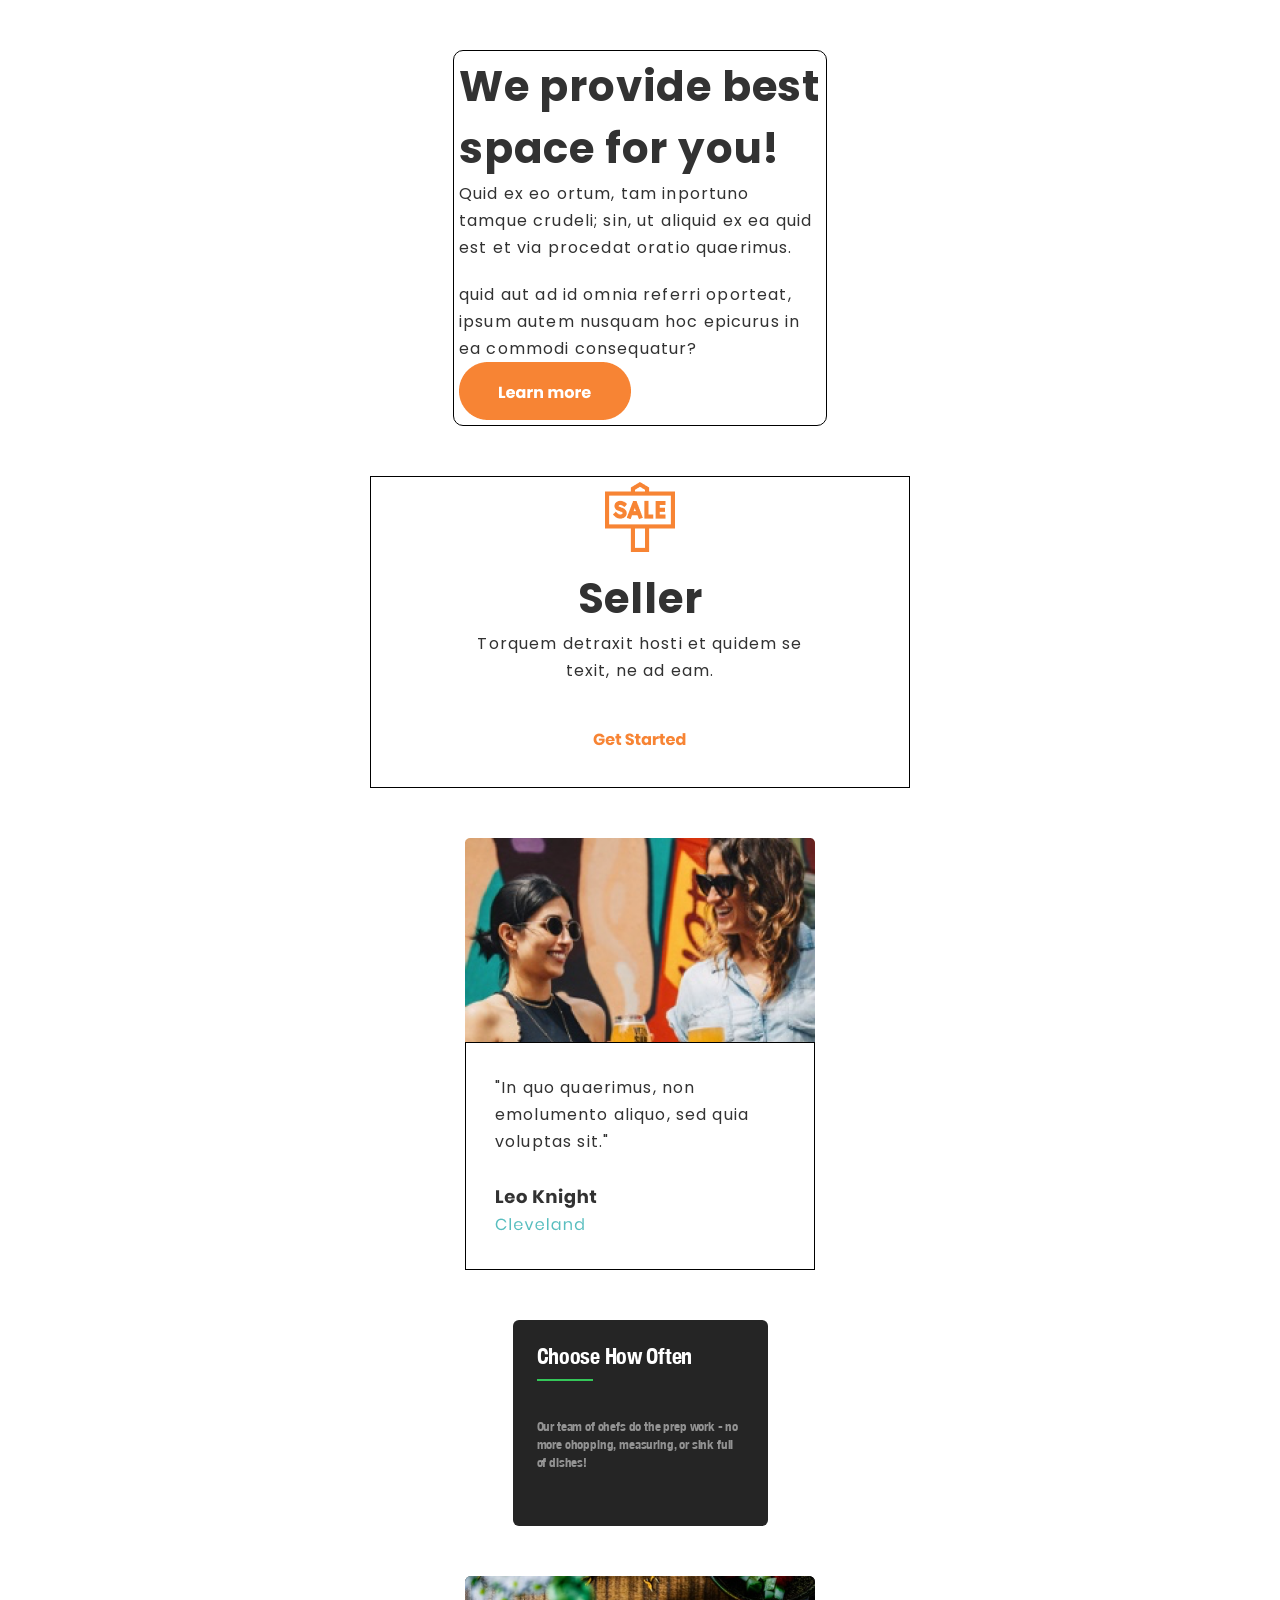
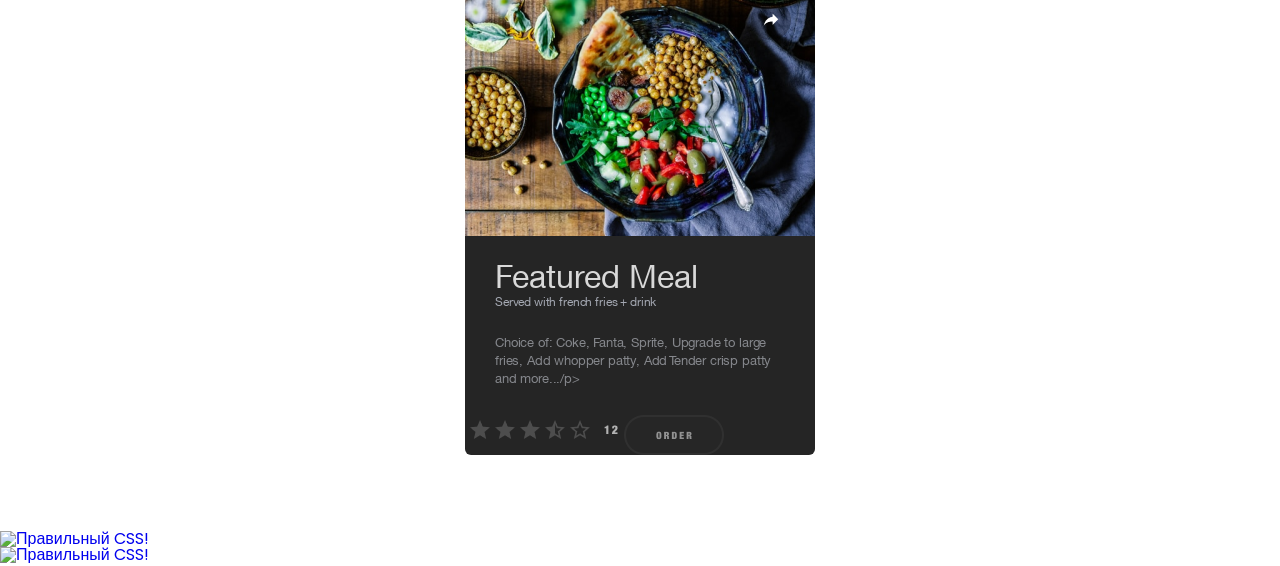
==== index.html @ 25d1089a "Add files via upload" ====
<!DOCTYPE html>
<html lang="en">

<head>
	<meta charset="UTF-8">
	<meta http-equiv="X-UA-Compatible" content="IE=edge">
	<link rel="stylesheet" href="css/style.css">
	<meta name="viewport" content="width=device-width, initial-scale=1.0">
	<title>practice_2</title>
</head>

<body>
	<div class="wrapper">
		<header class="header"></header>
		<main class="main">
			<div class="we">
				<div class="blockone">
					<div class="contentone">
						<h1 class="titleone">We provide best space for you!</h1>
						<div class="texteone">
							<p class="ouid">Quid ex eo ortum, tam inportuno tamque crudeli; sin, ut aliquid ex ea quid est et
								via
								procedat oratio quaerimus.</p>
						</div>
						<div class="texttwo">
							<p class="quidaut">quid aut ad id omnia referri oporteat, ipsum autem nusquam hoc epicurus in ea
								commodi consequatur? </p>
						</div>

						<div class="imgone">
							<img src="img/Learnmore.png" alt="">
						</div>
					</div>
				</div>
				<div class="blocktwo">
					<div class="conecttwo">
						<div class="imgoneseller">
							<img src="img/Icon.png" alt="">
						</div>
						<div class="titleseller">Seller
						</div>
						<div class="textseller">
							<p>Torquem detraxit hosti et quidem se texit, ne ad eam.</p>
						</div>
						<div class="imgtwosheller">
							<img src="img/Getstarted.png" alt="">
						</div>
					</div>
				</div>
				<div class="blockthree">
					<div class="contentthree">
						<div class="imgthreeone">
							<img src="img/Image.png" class="imgin" alt="">
						</div>
					</div>
					<div class="textthree">
						<p class="textin">"In quo quaerimus, non emolumento aliquo, sed quia voluptas sit." </p>
						<div class="imgthreetwo">
							<img src="img/Profile.png" alt="">
						</div>
					</div>

				</div>
				<div class="blockfour">
					<div class=" homefour">
						<div class="contentfour">
							<h2 class="titlefour">
								Choose how often
							</h2>
							<div class="imgline">
								<img src="img/Rectangle.png" alt="">
							</div>
							<div class="textour">Our team of chefs do the prep work - no more chopping, measuring, or sink full
								of dishes! </div>
						</div>
					</div>
				</div>
				<div class="blockfive">
					<div class="homefive">
						<div class="contentfive">
							<div class="imgfive">
								<img src="img/image5.png" alt="">
							</div>
							<h2 class="titlefive">Featured Meal </h2>
							<div class="subtitlefive">
								<p>Served with french fries + drink</p>
							</div>
							<div class="textfive">
								<p>Choice of: Coke, Fanta, Sprite, Upgrade to large fries, Add whopper patty,
									Add Tender crisp patty and more.../p>
							</div>
							<div class="imgfiveone">
								<img class="stars" src="img/stars.png" alt="">
								<img class="primary" src="img/Primary.png" alt="">
							</div>
						</div>
					</div>
				</div>
			</div>
	</div>





	</main>


	<!-- <footer class="footer"> Спасибо за проверку домашки </footer> -->
	<p>
		<a href="https://jigsaw.w3.org/css-validator/check/referer">
			<img style="border:0;width:88px;height:31px" src="https://jigsaw.w3.org/css-validator/images/vcss"
				alt="Правильный CSS!" />
		</a>
	</p>
	<p>
		<a href="https://jigsaw.w3.org/css-validator/check/referer">
			<img style="border:0;width:88px;height:31px" src="https://jigsaw.w3.org/css-validator/images/vcss-blue"
				alt="Правильный CSS!" />
		</a>
	</p>
	</div>
</body>

</html>
---- css/style.css ----
/* &display=swap
&subset=cyrillic-ext */


@import url("https://fonts.googleapis.com/css?family=Poppins:regular,700&display=swap");

@font-face {
	font-family: 'Helvetica CE 55 Roman';
	src: url('../fonts/HelveticaNeueCE-Roman.woff2') format('woff2'),
		 url('../fonts/HelveticaNeueCE-Roman.woff') format('woff');
	font-weight: normal;
	font-style: normal;
	font-display: swap;
}

@font-face {
	font-family: 'Helvetica Neue';
	src: url('../fonts/HelveticaNeueBlackCondensed.woff2') format('woff2'),
		 url('../fonts/HelveticaNeueBlackCondensed.woff') format('woff');
	font-weight: 900;
	font-style: normal;
	font-display: swap;
}

@font-face {
	font-family: 'Helvetica Neue';
	src: url('../fonts/HelveticaNeueBoldCondensed.woff2') format('woff2'),
		 url('../fonts/HelveticaNeueBoldCondensed.woff') format('woff');
	font-weight: bold;
	font-style: normal;
	font-display: swap;
}


/* ОБНУЛЕНИЕ СТИЛЕЙ */
*,
*::before,
*::after {
	margin: 0;
	padding: 0;
	border: 0;
	box-sizing: border-box;
}
li {
	list-style: none;
}
a,
a:visited {
	text-decoration: none;
}
a:hover {
	text-decoration: none;
}
h1,
h2,
h3,
h4,
h5,
h6 {
	font-weight: inherit;
	font-size: inherit;
}
img {
	vertical-align: top;
}
html,
body {
	height: 100%;
}
html {
	font-size: 16px; /* по умолчанию */
}
body {
	font-family: "Poppins", sans-serif;
	line-height: 1;
}
.wrapper {
	min-height: 100%;
	overflow: hidden;
	padding: 50px 0px;
	}
/* --------*/

.blockone {
	margin: 0px 0px 50px 0px;
}
.contentone {
	max-width: 374px;
	max-height: 450px;
	margin: 0px auto;
	border: 1px solid #000;
	border-radius: 10px 10px 10px 10px;
	padding: 5px 5px 5px 5px;
	color: #323232;
}
.titleone {
max-height: 124px;
font-weight: bold;
font-size: 42px;
line-height: 62px;
letter-spacing: 0.8px; 
}
.texteone, .texttwo {
font-size: 16px;
line-height: 27px;
letter-spacing: 1.15px;
}
.texteone{
	margin: 0px 0px 20px 0px;
}
.imgone {
	max-width: 172px;
	max-height: 58px;	
}
.blocktwo {
	margin: 0px 0px 50px 0px;
}
.conecttwo {
	max-width: 540px;
	max-height: 365px;
	margin: 0px auto;
	border: 1px solid #000;
	padding: 5px 5px 5px 5px;
	color: #323232;
}
.imgoneseller {
	display: block;
	max-width: 70px;
	margin:0px auto;
	padding:0px 0px 15px 0px ;
}
.titleseller {
font-weight: bold;
font-size: 42px;
line-height: 63px;
text-align: center;
letter-spacing: 0.8px;
}
.textseller {
padding: 0px 88px 25px 88px;
line-height: 27px;
text-align: center;
letter-spacing: 1.15px;
}
.imgtwosheller {
	display: block;
	max-width: 172px;
	margin:0px auto;
	padding:0px 0px 15px 0px ;
}

.blockthree {
	margin: 0px 0px 50px 0px;
}

.imgthreeone {
	max-width: 350px;
	margin: 0px auto;
	min-height: 204px;
}

.textthree {
	max-width: 350px;
	min-height: 221px;
	margin: 0px auto;
	border: 1px solid #000;
	}
	.textin {
	max-height: 81px;
	min-width: 292px;
	line-height: 27px;
	letter-spacing: 1.15px;
	color: #323232;
	padding: 31px 29px 109px 29px;
	}
.imgthreetwo {
	max-width: 103px;
	min-height: 55px;
	padding: 0px 218px 31px 29px ;
}
.blockfour {
	margin: 0px 0px 50px 0px;
	}

.contentfour {
	max-width: 255px;
	max-height: 206px;
	margin: 0px auto;
	background-color: #252525;
	border-radius: 6px;
}
.titlefour {
font-family: "Helvetica Neue", sans-serif;
font-size: 22px;
line-height: 26px;
letter-spacing: -0.275px;
text-transform: capitalize;
color: rgb(255, 255, 255);
padding:23px 23px 10px 24px;
}
.imgline {
	padding: 0px 0px 23px 24px;
}
.textour {
font-family: "Helvetica Neue", sans-serif;
font-size: 13px;
line-height: 18px;
letter-spacing: -0.1625px;
color: rgba(255, 255, 255, 0.5);
padding: 0px 24px 60px 24px;
}

.contentfive {
	max-width: 350px;
	max-height: 493px;
	margin: 0px auto;
	background-color: #252525;
	border-radius: 6px;
	}
.imgfive {
	margin: 0px 0px 29px 0px;
}
.titlefive {
font-size: 32px;
line-height: 30px;
color: #D9D9D9;
padding: 0px 30px 0px 30px;
font-family: "Helvetica CE 55 Roman", sans-serif;
}
.subtitlefive {
font-size: 12px;
line-height: 16px;
letter-spacing: -0.15px;
color: #A4A8B2;
width: 290px;
height: 16px;
padding: 0px 30px 20px 30px;
font-family: "Helvetica CE 55 Roman", sans-serif;
margin: 0px 0px 20px 0px;
}
.textfive {
font-size: 13px;
line-height: 18px;
letter-spacing: -0.1625px;
color: #85878C;
padding: 0px 30px 26px 30px;
font-style: normal;
font-weight: normal;
font-family: "Helvetica CE 55 Roman", sans-serif;
}
.stars {
width: 155px;
height: 30px;
}
.primary {
width: 100px;
height: 40px;
}
.imgfiveone {
	margin: 0px 0px 26px 0px;
}
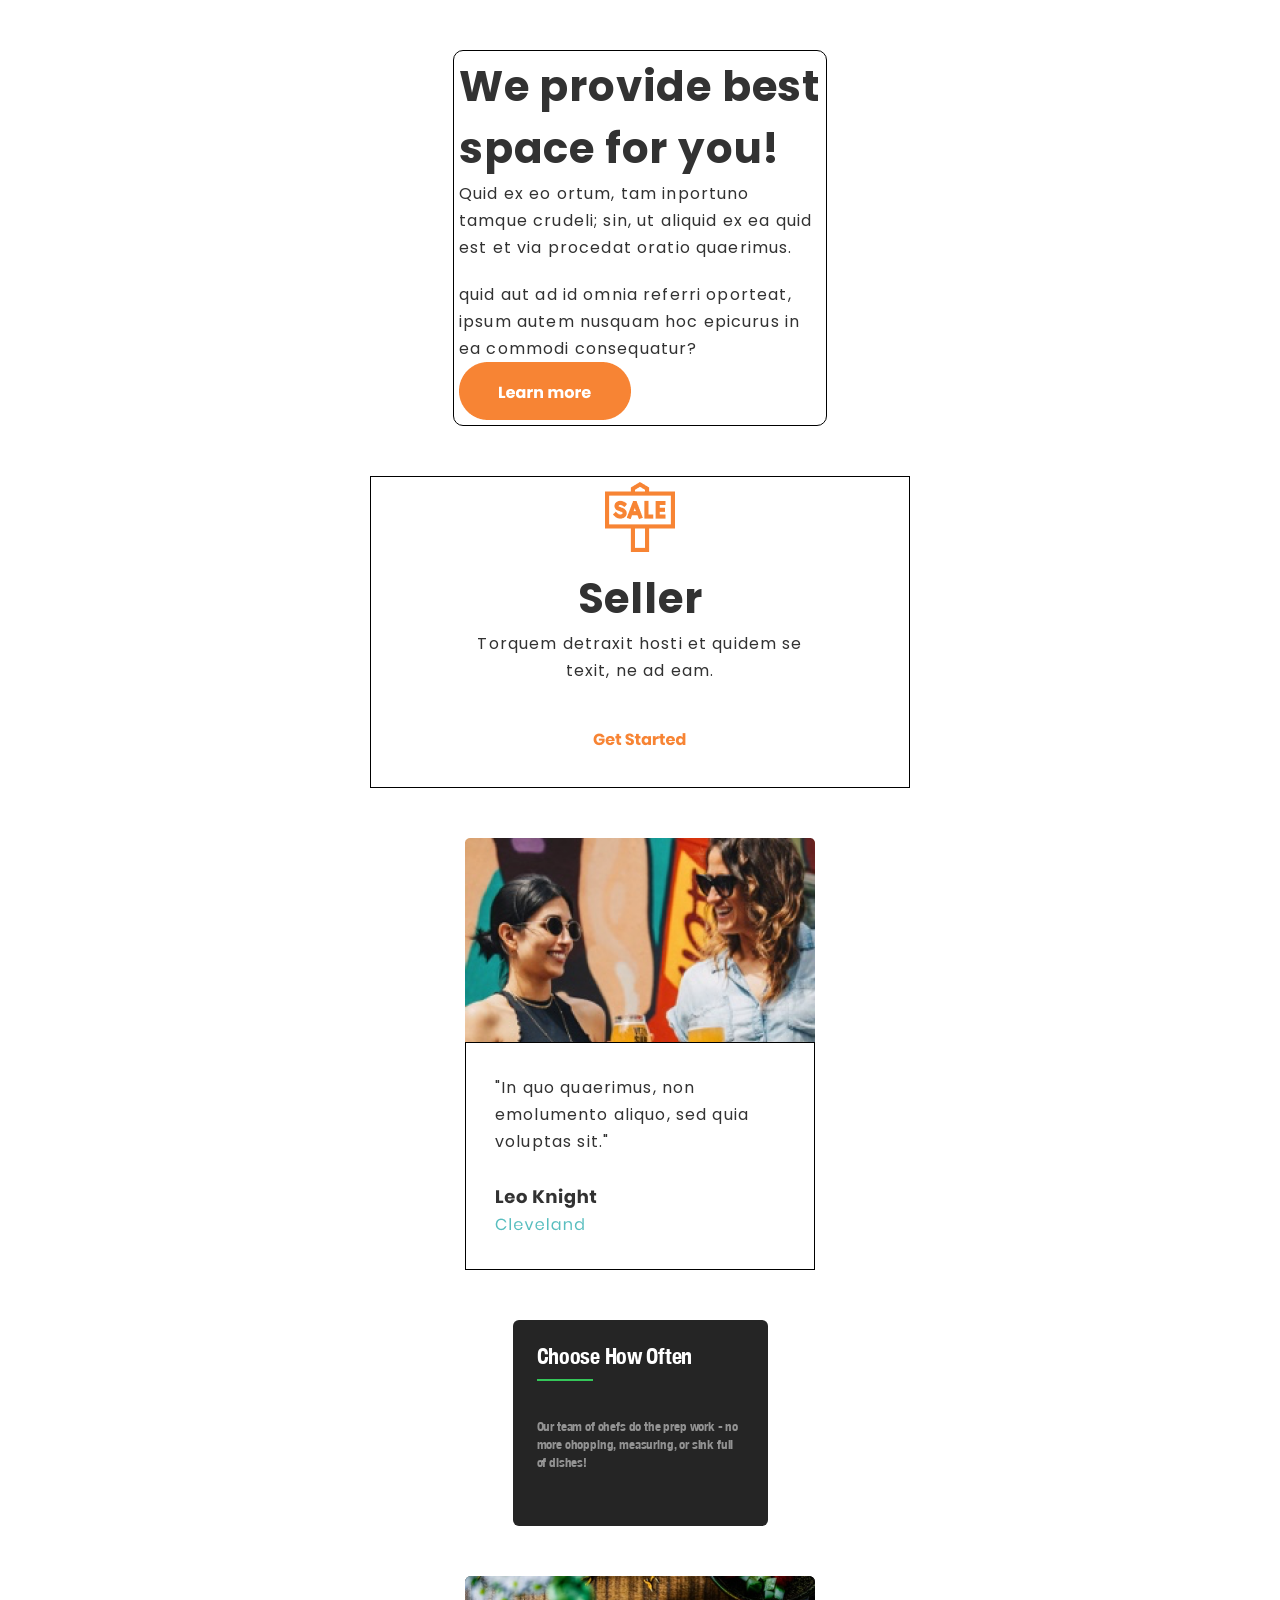
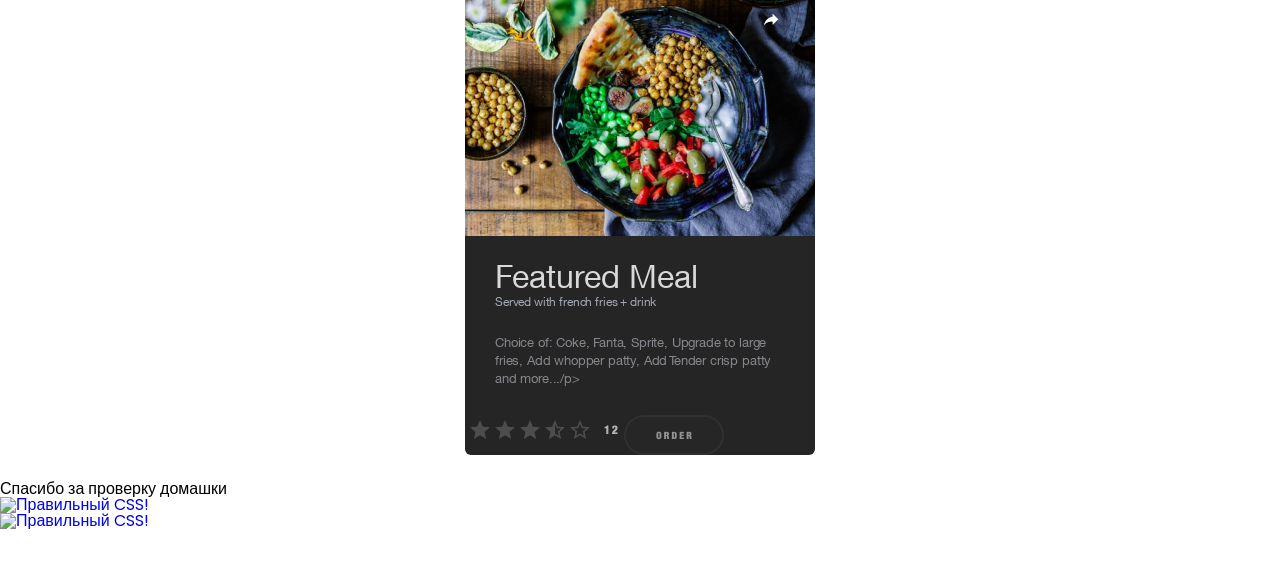
==== commit 3e6e0d85: "Add files via upload" ====
--- a/index.html
+++ b/index.html
@@ -97,28 +97,22 @@
 					</div>
 				</div>
 			</div>
-	</div>
+		</main>
 
 
-
-
-
-	</main>
-
-
-	<!-- <footer class="footer"> Спасибо за проверку домашки </footer> -->
-	<p>
-		<a href="https://jigsaw.w3.org/css-validator/check/referer">
-			<img style="border:0;width:88px;height:31px" src="https://jigsaw.w3.org/css-validator/images/vcss"
-				alt="Правильный CSS!" />
-		</a>
-	</p>
-	<p>
-		<a href="https://jigsaw.w3.org/css-validator/check/referer">
-			<img style="border:0;width:88px;height:31px" src="https://jigsaw.w3.org/css-validator/images/vcss-blue"
-				alt="Правильный CSS!" />
-		</a>
-	</p>
+		<footer class="footer"> Спасибо за проверку домашки </footer>
+		<p>
+			<a href="https://jigsaw.w3.org/css-validator/check/referer">
+				<img style="border:0;width:88px;height:31px" src="https://jigsaw.w3.org/css-validator/images/vcss"
+					alt="Правильный CSS!" />
+			</a>
+		</p>
+		<p>
+			<a href="https://jigsaw.w3.org/css-validator/check/referer">
+				<img style="border:0;width:88px;height:31px" src="https://jigsaw.w3.org/css-validator/images/vcss-blue"
+					alt="Правильный CSS!" />
+			</a>
+		</p>
 	</div>
 </body>
 
